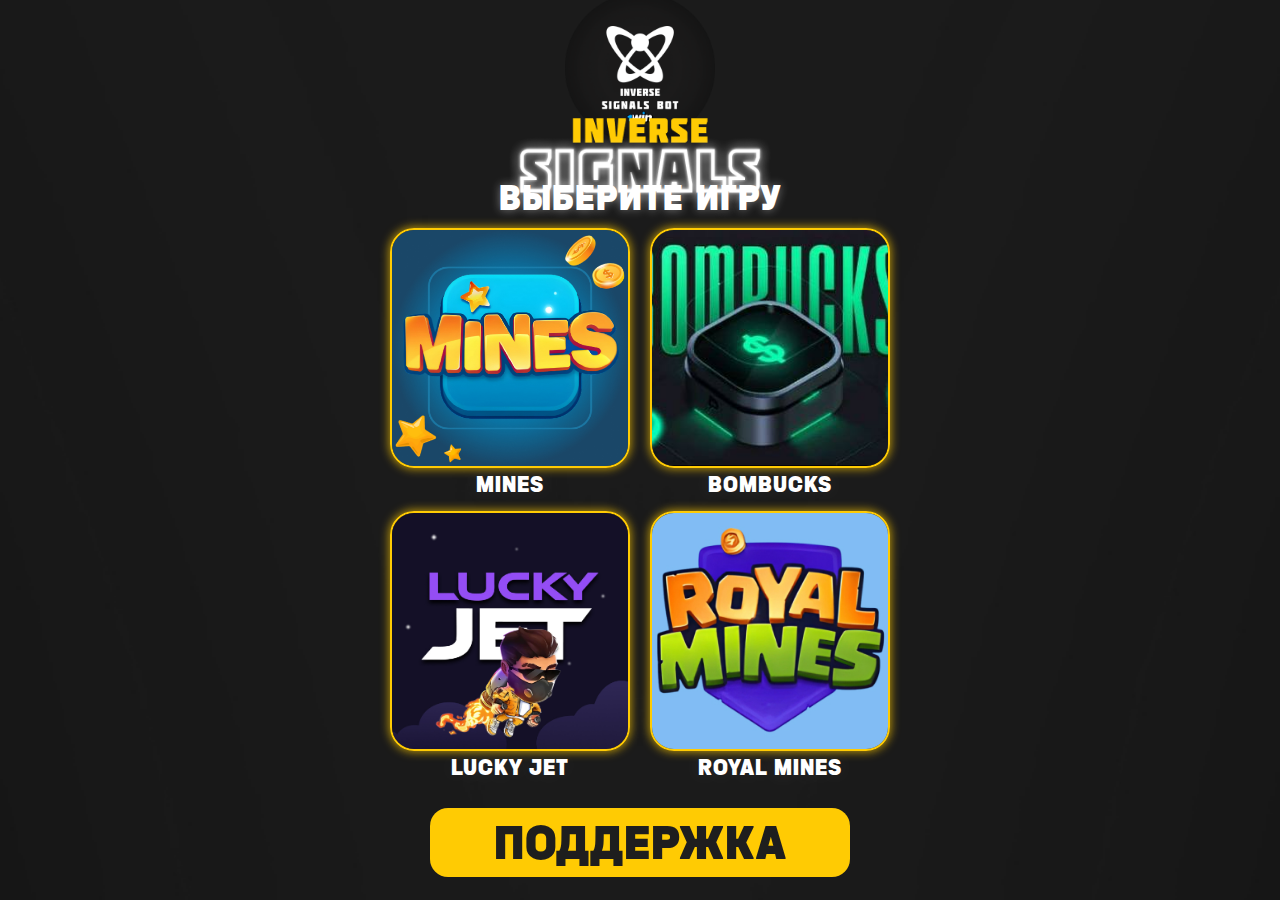
==== index.html @ 6689cfbb "Первый коммит" ====
<!DOCTYPE html>
<html lang="en">

<head>
  <meta charset="UTF-8">
  <meta name="viewport" content="width=device-width, initial-scale=1.0, maximum-scale=1.0, user-scalable=0"/>
  <link rel="preconnect" href="https://fonts.googleapis.com">
  <link rel="preconnect" href="https://fonts.gstatic.com" crossorigin>
  <link href="https://fonts.googleapis.com/css2?family=Libre+Franklin:ital,wght@0,100..900;1,100..900&display=swap" rel="stylesheet">
  <link rel="stylesheet" href="styles/style.css">
  <link rel="stylesheet" href="styles/home.css">
  <title>WAKO SIGNALS BOT</title>
</head>

<body id="body">
    <div class="container">
      <img class="bot-logo" src="assets/icons/bot-logo.png"></img>
      <img class="bot-title" src="assets/icons/bot-title.png"></img>
      <h1 id="chooseGameText" class="choose-game">CHOOSE A GAME</h1>
        
      <div class="games-container">
        <a class="game-link" href="./mines.html">
          <div class="game-logo-square">
            <img class="game-logo" src="assets/images/mines.jpg"/>
          </div>
          <p class="game-name">MINES</p>
        </a>

        <a class="game-link" href="./bombucks.html">
          <div class="game-logo-square">
            <img class="game-logo" src="assets/images/bombucks.jpg"/>
          </div>
          <p class="game-name">BOMBUCKS</p>
        </a>

        <a class="game-link" href="./lucky_jet.html">
          <div class="game-logo-square">
            <img class="game-logo" src="assets/images/lucky-jet.jpg"/>
          </div>
          <p class="game-name">LUCKY JET</p>
        </a>

        <a class="game-link" href="./royal_mines.html">
          <div class="game-logo-square">
            <img class="game-logo" src="assets/images/royal-mines.jpg"/>
          </div>
          <p class="game-name">ROYAL MINES</p>
        </a>

      </div>
      
      <a href="https://t.me/oldm0m" id="helpButton" class="help-button">SUPPORT</a>
      
      <!-- <video autoplay loop muted playsinline width="100%" height="100%" src="assets/videos/cells.MP4" type="video/mp4" class="bgvideo" id="bgvideo"></video> -->
    </div>
    
  <audio id="clickSoundEffect" src="assets/audio/click.mp3" preload="auto" volume="0.2"></audio>

  <script src="https://telegram.org/js/telegram-web-app.js"></script>
  <script src="scripts/sctipt.js"></script>
  <script src="scripts/home.js"></script>
</body>

</html>
---- styles/style.css ----
* {
  margin: 0;
  padding: 0;
  box-sizing: border-box;
  -webkit-tap-highlight-color: rgba(72, 72, 250, 0.1);
}

.flex {
  display: flex;
  align-items: center;
  justify-content: center;
}

body {
  display: flex;
  align-items: center;
  justify-content: center;

  /* height: 100vh; */
  min-height: 100vh;
  width: 100%;

  font-family: "Inter", sans-serif;
  font-optical-sizing: auto;
  font-style: normal;
  font-variation-settings: "slnt" 0;

  background-color: #000000;
}


.bgvideo {
  position: absolute;
  top: 0;
  left: 0;
  width: 100%;
  height: 100%;
  min-width: 100v;
  min-height: 100vh;
  object-fit: cover;
  z-index: -1;
}

.bgvideo::-webkit-media-controls {
  display: none;
}


a {
  color: #ffffff;
  text-decoration: none;
}

img {
  pointer-events: none;
}

.back-button {
  width: 5.5vmax;
  aspect-ratio: 1;
  max-width: 50px;

  position: absolute;
  top: 5px;
  left: 5px;
  background-position: center;
  background-repeat: no-repeat;
  background-size: cover;
  background-image: url("../assets/icons/arrow_back_white.png");
}

button:active {
  transform: scale(1.1);
}

@font-face {
  font-family: 'Zantiqa';
  src: url('../assets/fonts/Zantiqa4F.ttf') format('opentype');
  font-weight: normal;
  font-style: normal;
}

@font-face {
  font-family: 'Large';
  src: url('../assets/fonts/Large.ttf') format('opentype');
  font-weight: normal;
  font-style: normal;
}
---- styles/home.css ----
body {
  background-repeat: no-repeat;
  background-position: center;
  background-size: cover;
  background-image: url(../assets/images/home-bg.jpg);
}

.container {
  width: 600px;
  height: 100vh;
  /* width: 590px; */
  /* height: 1280px; */

  padding-top: 0vh;
  
  display: flex;
  align-items: center;
  justify-content: space-evenly;
  flex-direction: column;
  position: relative;
}
  


.bot-logo {
  width: 25%;
  margin: 0;
  margin-top: -15px;
}

.bot-title {
  width: 85%;
  margin: -14%;
  margin-bottom: -12%;
}

  
.choose-game {
  color: white;
  text-shadow: 0 0 10px rgba(255, 255, 255, 0.421);
  font-size: 3vmax;
  letter-spacing: 1px;
  font-family: "Large", sans-serif;
  /* margin-bottom: 5px; */
  text-transform: uppercase;
  text-align: center;
  /* margin-bottom: 10px; */
}
  
  
.games-container {
  display: flex;
  justify-items: center;
  justify-content: center;
  align-items: baseline;
  flex-wrap: wrap;
  row-gap: 15px;
  column-gap: 20px;
  width: 100%;
  margin-bottom: 20px;
}
  
.game-link {
  width: 40%;
  display: flex;
  flex-direction: column;
  transition: transform 0.5s ease;
}

.game-link:active {
  transform: scale(1.1);
}

.game-logo-square {
  aspect-ratio: 1;
  border: 2px solid #FFCB03;
  overflow: hidden;
  margin-bottom: 5px;

  display: flex;
  justify-content: center;
  align-items: center;

  box-shadow: 
    0px 0px 10px 1px rgba(255, 	203, 3, 0.7),
    inset 0px 0px 20px 1px rgba(255, 203, 3, 0.7);
    border-radius: 10%;
}
  
.game-logo {
  height: 100%;
  width: 100%;
}

.game-name {
  font-size: 148%;
  letter-spacing: 1px;
  line-height: 100%;
  text-align: center;
  font-family: "Large", sans-serif;

  text-shadow: 0 0 20px rgba(255, 255, 255, 0.1);
}



.help-button {
  width: 70%;
  padding: 5px;
  background-color: #FFCB03;
  margin-bottom: 15px;
  display: flex;
  justify-content: center;
  align-items: center;

  font-size: 4vmax;
  font-family: "Large", sans-serif;
  text-align: center;
  color: #1e1e1e;
  letter-spacing: 1px;
  text-transform: uppercase;
  border-radius: 2vh;
}
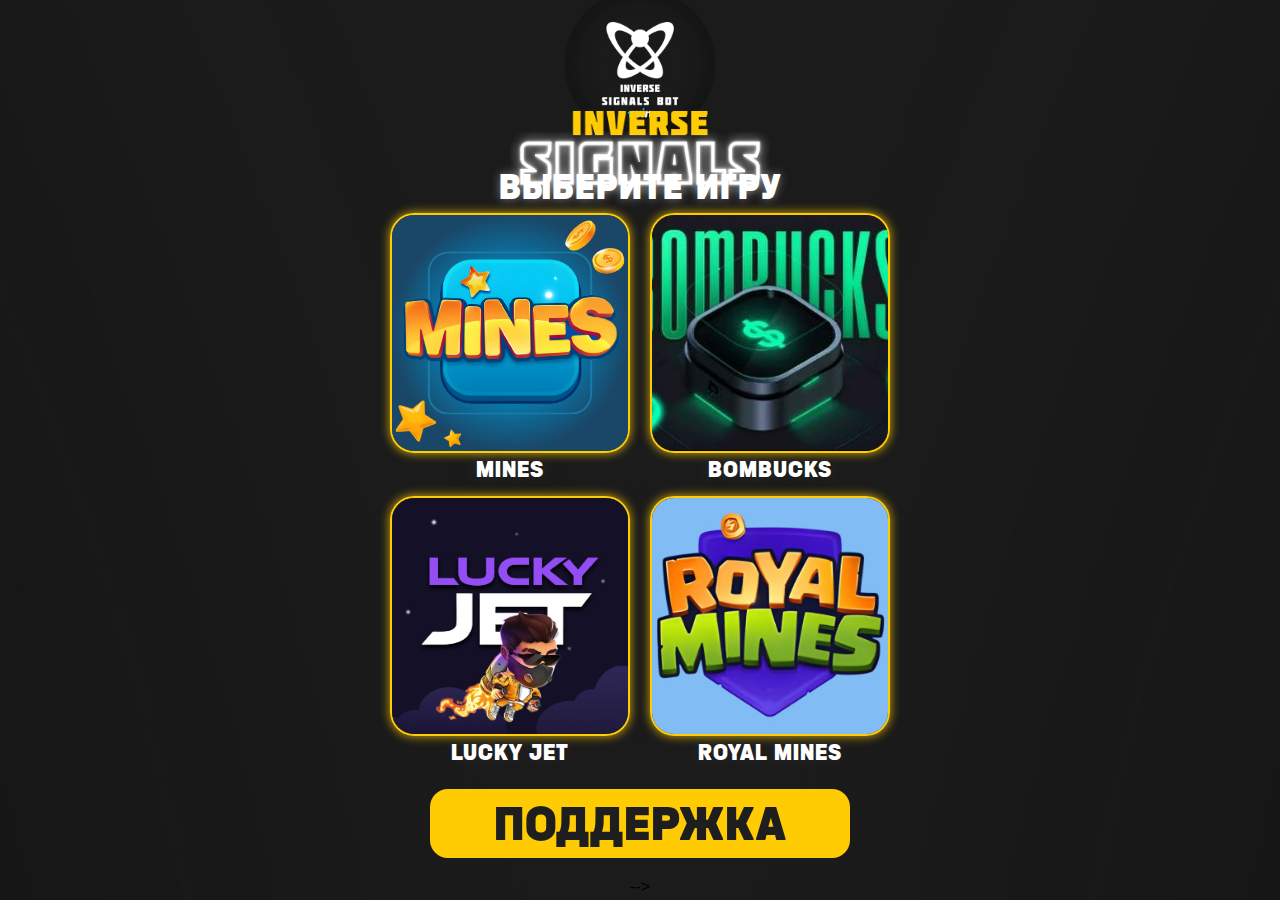
==== commit 40a55536: "ADD video" ====
--- a/index.html
+++ b/index.html
@@ -9,7 +9,7 @@
   <link href="https://fonts.googleapis.com/css2?family=Libre+Franklin:ital,wght@0,100..900;1,100..900&display=swap" rel="stylesheet">
   <link rel="stylesheet" href="styles/style.css">
   <link rel="stylesheet" href="styles/home.css">
-  <title>WAKO SIGNALS BOT</title>
+  <title> INVERSE SIGNALS BOT</title>
 </head>
 
 <body id="body">
@@ -51,7 +51,7 @@
       
       <a href="https://t.me/oldm0m" id="helpButton" class="help-button">SUPPORT</a>
       
-      <!-- <video autoplay loop muted playsinline width="100%" height="100%" src="assets/videos/cells.MP4" type="video/mp4" class="bgvideo" id="bgvideo"></video> -->
+      <video autoplay loop muted playsinline width="100%" height="100%" src="assets/videos/cells.MP4" type="video/mp4" class="bgvideo" id="bgvideo"></video> -->
     </div>
     
   <audio id="clickSoundEffect" src="assets/audio/click.mp3" preload="auto" volume="0.2"></audio>
--- a/styles/style.css
+++ b/styles/style.css
@@ -15,6 +15,7 @@
   display: flex;
   align-items: center;
   justify-content: center;
+  overflow: hidden;
 
   /* height: 100vh; */
   min-height: 100vh;
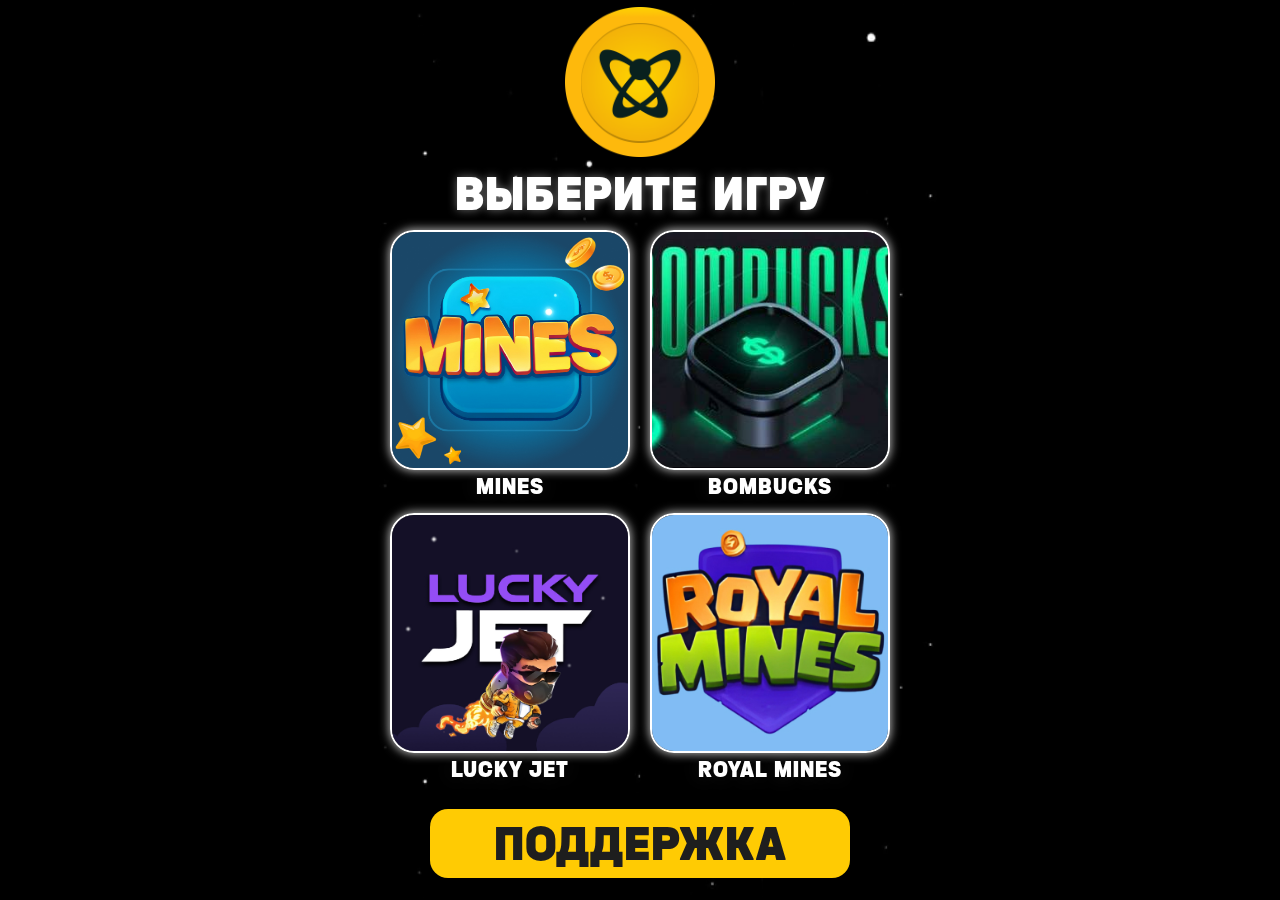
==== commit 032681b1: "Первый коммит" ====
--- a/index.html
+++ b/index.html
@@ -9,13 +9,12 @@
   <link href="https://fonts.googleapis.com/css2?family=Libre+Franklin:ital,wght@0,100..900;1,100..900&display=swap" rel="stylesheet">
   <link rel="stylesheet" href="styles/style.css">
   <link rel="stylesheet" href="styles/home.css">
-  <title> INVERSE SIGNALS BOT</title>
+  <title> USERNAME</title>
 </head>
 
 <body id="body">
     <div class="container">
       <img class="bot-logo" src="assets/icons/bot-logo.png"></img>
-      <img class="bot-title" src="assets/icons/bot-title.png"></img>
       <h1 id="chooseGameText" class="choose-game">CHOOSE A GAME</h1>
         
       <div class="games-container">
@@ -51,7 +50,7 @@
       
       <a href="https://t.me/oldm0m" id="helpButton" class="help-button">SUPPORT</a>
       
-      <video autoplay loop muted playsinline width="100%" height="100%" src="assets/videos/cells.MP4" type="video/mp4" class="bgvideo" id="bgvideo"></video> -->
+      <video autoplay loop muted playsinline width="100%" height="100%" src="assets/videos/snow_bg.MP4" type="video/mp4" class="bgvideo" id="bgvideo"></video> 
     </div>
     
   <audio id="clickSoundEffect" src="assets/audio/click.mp3" preload="auto" volume="0.2"></audio>
--- a/styles/style.css
+++ b/styles/style.css
@@ -17,7 +17,7 @@
   justify-content: center;
   overflow: hidden;
 
-  /* height: 100vh; */
+  height: 100vh;
   min-height: 100vh;
   width: 100%;
 
@@ -87,3 +87,33 @@
   font-weight: normal;
   font-style: normal;
 }
+#video-background {
+  position: fixed;
+  right: 0;
+  bottom: 0;
+  min-width: 100%;
+  min-height: 100%;
+  width: auto;
+  height: auto;
+  z-index: -100;
+  background-size: cover;
+}
+.bot-name {
+  display: flex;
+  justify-content: center;
+  align-items: center;
+  gap: 5px;
+  margin-bottom: 5px;
+}
+  
+.bot-name a {
+  display: inline;
+  color: #59d2f4;
+  font-family: "Libre Franklin", sans-serif;
+  font-weight: 1000;
+  /* font-size: 5.2vmin; */
+  font-size: 120%;
+  letter-spacing: 1px;
+  text-shadow: 0 0 9px rgba(89, 210, 244, 0.6); /* Легкое свечение текста */
+  animation: glow 1.5s ease-in-out infinite; /* Применяет анимацию свечения */
+}
--- a/styles/home.css
+++ b/styles/home.css
@@ -2,7 +2,7 @@
   background-repeat: no-repeat;
   background-position: center;
   background-size: cover;
-  background-image: url(../assets/images/home-bg.jpg);
+  /*background-image: url(../assets/images/home-bg.jpg);*/
 }
 
 .container {
@@ -25,7 +25,7 @@
 .bot-logo {
   width: 25%;
   margin: 0;
-  margin-top: -15px;
+  margin-top: 0px;
 }
 
 .bot-title {
@@ -38,7 +38,7 @@
 .choose-game {
   color: white;
   text-shadow: 0 0 10px rgba(255, 255, 255, 0.421);
-  font-size: 3vmax;
+  font-size: 4vmax;
   letter-spacing: 1px;
   font-family: "Large", sans-serif;
   /* margin-bottom: 5px; */
@@ -73,7 +73,7 @@
 
 .game-logo-square {
   aspect-ratio: 1;
-  border: 2px solid #FFCB03;
+  border: 2px solid #ffffff;
   overflow: hidden;
   margin-bottom: 5px;
 
@@ -82,8 +82,8 @@
   align-items: center;
 
   box-shadow: 
-    0px 0px 10px 1px rgba(255, 	203, 3, 0.7),
-    inset 0px 0px 20px 1px rgba(255, 203, 3, 0.7);
+    0px 0px 10px 1px rgba(255, 255, 255, 0.7),
+    inset 0px 0px 20px 1px rgba(255, 255, 255, 0.7);
     border-radius: 10%;
 }
   
